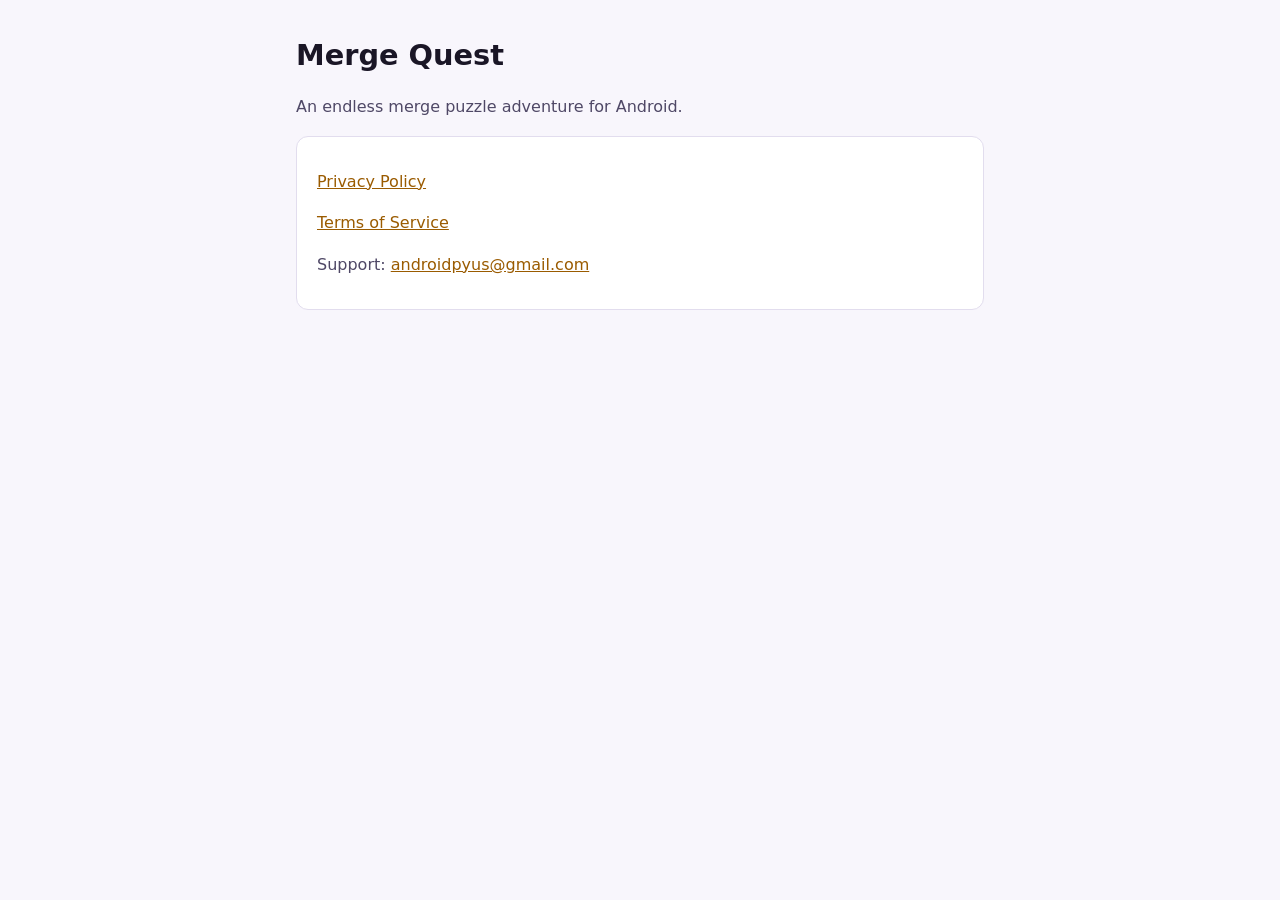
==== index.html @ 14ca6208 "Add Merge Quest privacy policy and terms of service Co-Authored-By: Claude Opus 5.5 <noreply@anthrop" ====
<!doctype html>
<html lang="en"><head><meta charset="utf-8"><meta name="viewport" content="width=device-width,initial-scale=1">
<title>Merge Quest</title><link rel="stylesheet" href="style.css"></head>
<body><main>
<h1>Merge Quest</h1>
<p>An endless merge puzzle adventure for Android.</p>
<div class="card">
<p><a href="privacy.html">Privacy Policy</a></p>
<p><a href="terms.html">Terms of Service</a></p>
<p>Support: <a href="mailto:androidpyus@gmail.com">androidpyus@gmail.com</a></p>
</div>
</main></body></html>
---- style.css ----
:root{--bg:#0f0d1a;--card:#181528;--text:#ece8f6;--muted:#b0a9c7;--accent:#ffc04d;--line:#2c2645}
@media (prefers-color-scheme: light){:root{--bg:#f8f6fc;--card:#fff;--text:#1a1626;--muted:#4f4866;--accent:#9a5b00;--line:#e2ddee}}
*{box-sizing:border-box}
body{margin:0;background:var(--bg);color:var(--text);font:16px/1.6 system-ui,-apple-system,"Segoe UI",Roboto,sans-serif}
main{max-width:720px;margin:0 auto;padding:32px 16px 64px}
h1{font-size:1.8rem;margin:0 0 4px}
h2{font-size:1.1rem;margin:28px 0 6px}
p,li{color:var(--muted)}
.updated{font-size:.9rem;color:var(--muted);margin-bottom:24px}
a{color:var(--accent)}
nav{display:flex;flex-wrap:wrap;gap:16px;margin-bottom:28px;font-weight:600}
.card{background:var(--card);border:1px solid var(--line);border-radius:12px;padding:16px 20px;margin-top:16px}
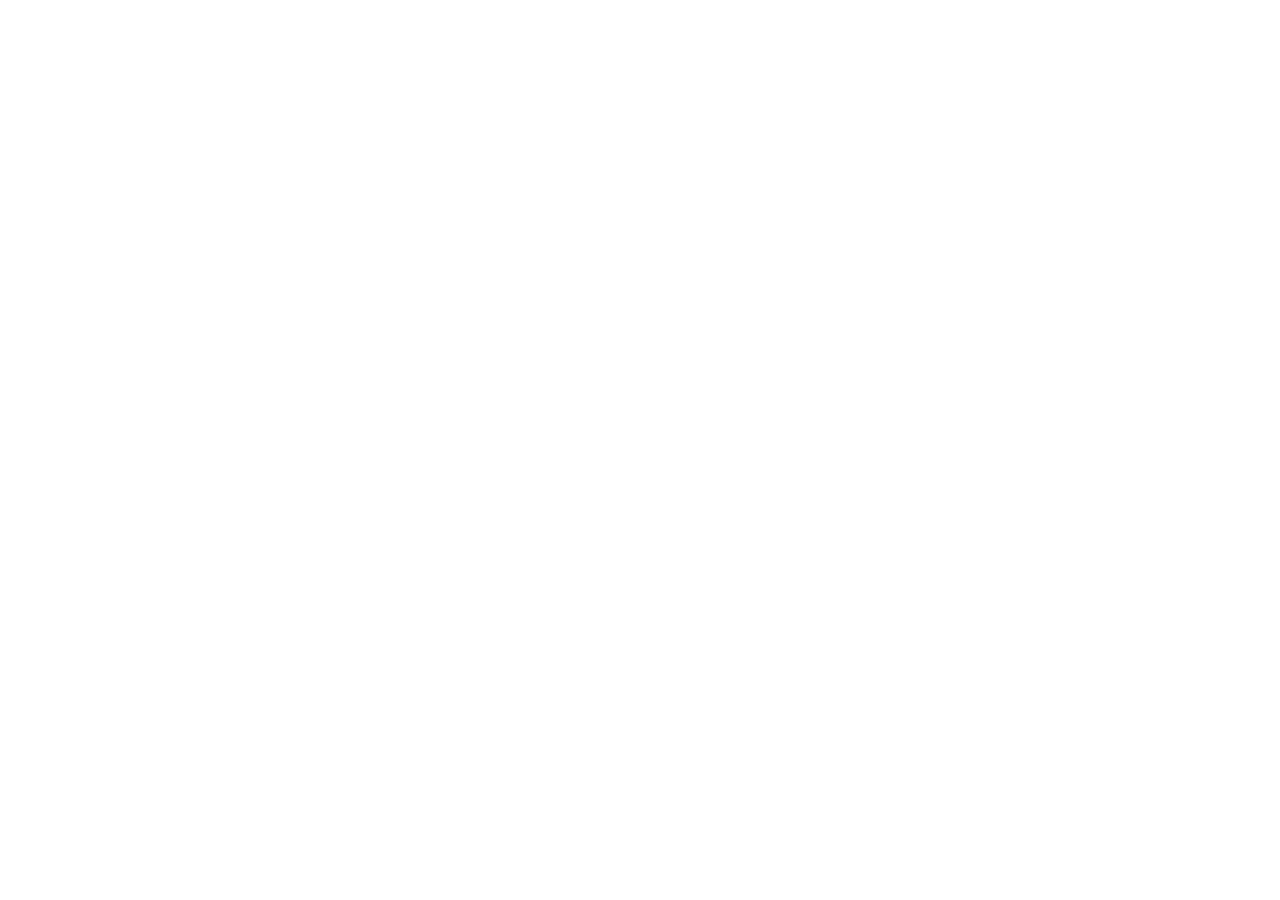
==== commit 2c7e09e6: "Forward the home page to the app's page on ultimateplaystudio.com One page per app for search: an in" ====
--- a/index.html
+++ b/index.html
@@ -1,12 +1,29 @@
 <!doctype html>
-<html lang="en"><head><meta charset="utf-8"><meta name="viewport" content="width=device-width,initial-scale=1">
-<title>Merge Quest</title><link rel="stylesheet" href="style.css"></head>
-<body><main>
-<h1>Merge Quest</h1>
-<p>An endless merge puzzle adventure for Android.</p>
-<div class="card">
-<p><a href="privacy.html">Privacy Policy</a></p>
-<p><a href="terms.html">Terms of Service</a></p>
-<p>Support: <a href="mailto:androidpyus@gmail.com">androidpyus@gmail.com</a></p>
-</div>
-</main></body></html>
+<html lang="en">
+<head>
+  <meta charset="utf-8">
+  <meta name="viewport" content="width=device-width, initial-scale=1">
+  <!-- This address has moved to the app's page on ultimateplaystudio.com.
+       The privacy policy and terms in this repo stay where they are. -->
+  <title>Merge Quest: Discovery Puzzle · Ultimate Play Studio</title>
+  <link rel="canonical" href="https://ultimateplaystudio.com/mergequest/">
+  <meta http-equiv="refresh" content="0; url=https://ultimateplaystudio.com/mergequest/">
+  <script>location.replace("https://ultimateplaystudio.com/mergequest/" + location.hash);</script>
+  <style>
+    :root { color-scheme: light dark; }
+    body { margin: 0; font: 17px/1.6 system-ui, -apple-system, "Segoe UI", Roboto, sans-serif; }
+    main { max-width: 640px; margin: 0 auto; padding: 48px 16px; }
+  </style>
+</head>
+<body>
+<main>
+  <h1>Merge Quest: Discovery Puzzle</h1>
+  <p>This page has moved to <a href="https://ultimateplaystudio.com/mergequest/">https://ultimateplaystudio.com/mergequest/</a>.</p>
+  <ul>
+    <li><a href="privacy.html">Privacy Policy</a></li>
+    <li><a href="terms.html">Terms of Use</a></li>
+  </ul>
+  <p>Contact: <a href="mailto:androidpyus@gmail.com">androidpyus@gmail.com</a></p>
+</main>
+</body>
+</html>
